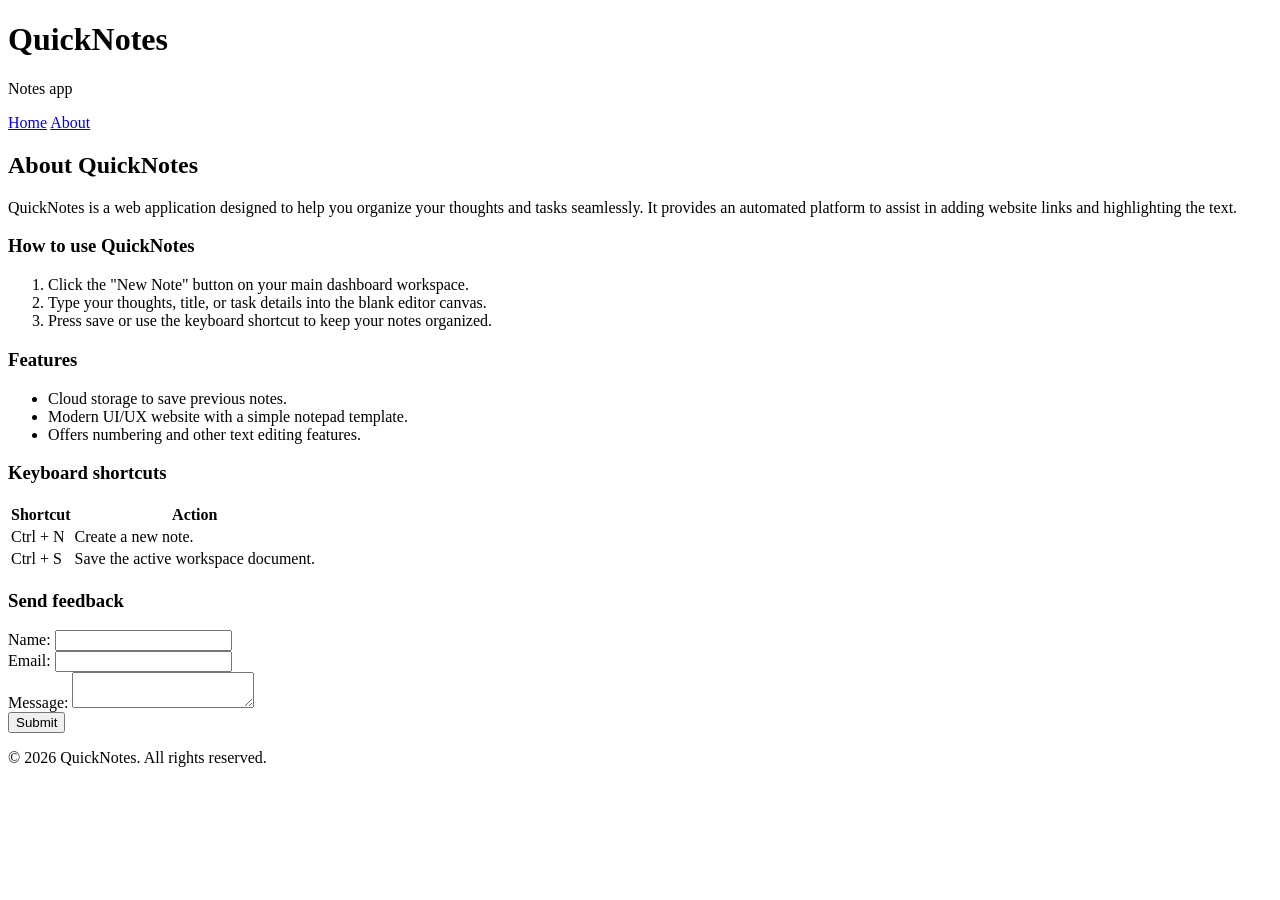
==== day1/about.html @ b31ea09d "Day 1 assignment." ====
<!DOCTYPE html>
<html lang="en">
<head>
    <meta charset="UTF-8">
    <meta name="viewport" content="width=device-width, initial-scale=1.0">
    <title>About QuickNotes</title>
</head>
<body>

    <header>
        <h1>QuickNotes</h1>
        <p>Notes app</p>
        
        <nav>
            <a href="index.html">Home</a>
            <a href="about.html">About</a>
        </nav>
    </header>

    <main>
        <h2>About QuickNotes</h2>
        <p>QuickNotes is a web application designed to help you organize your thoughts and tasks seamlessly. It provides an automated platform to assist in adding website links and highlighting the text.</p>

        <!-- How to Use Section (Ordered List) -->
        <section>
            <h3>How to use QuickNotes</h3>
            <ol>
                <li>Click the "New Note" button on your main dashboard workspace.</li>
                <li>Type your thoughts, title, or task details into the blank editor canvas.</li>
                <li>Press save or use the keyboard shortcut to keep your notes organized.</li>
            </ol>
        </section>

        <!-- Features Section (Unordered List) -->
        <section>
            <h3>Features</h3>
            <ul>
                <li>Cloud storage to save previous notes.</li>
                <li>Modern UI/UX website with a simple notepad template.</li>
                <li>Offers numbering and other text editing features.</li>
            </ul>
        </section>

        <!-- Keyboard Shortcuts Section (Table) -->
        <section>
            <h3>Keyboard shortcuts</h3>
            <table>
                <thead>
                    <tr>
                        <th>Shortcut</th>
                        <th>Action</th>
                    </tr>
                </thead>
                <tbody>
                    <tr>
                        <td>Ctrl + N</td>
                        <td>Create a new note.</td>
                    </tr>
                    <tr>
                        <td>Ctrl + S</td>
                        <td>Save the active workspace document.</td>
                    </tr>
                </tbody>
            </table>
        </section>

        <!-- Send Feedback Section (Form with Accessible Labels) -->
        <section>
            <h3>Send feedback</h3>
            <form action="#" method="POST">
                <div>
                    <label for="name">Name:</label>
                    <input type="text" id="name" name="user-name" required>
                </div>
                
                <div>
                    <label for="email">Email:</label>
                    <input type="email" id="email" name="user-email" required>
                </div>
                
                <div>
                    <label for="message">Message:</label>
                    <textarea id="message" name="user-message" required></textarea>
                </div>
                
                <button type="submit">Submit</button>
            </form>
        </section>
    </main>

    <footer>
        <p>&copy; 2026 QuickNotes. All rights reserved.</p>
    </footer>

</body>
</html>
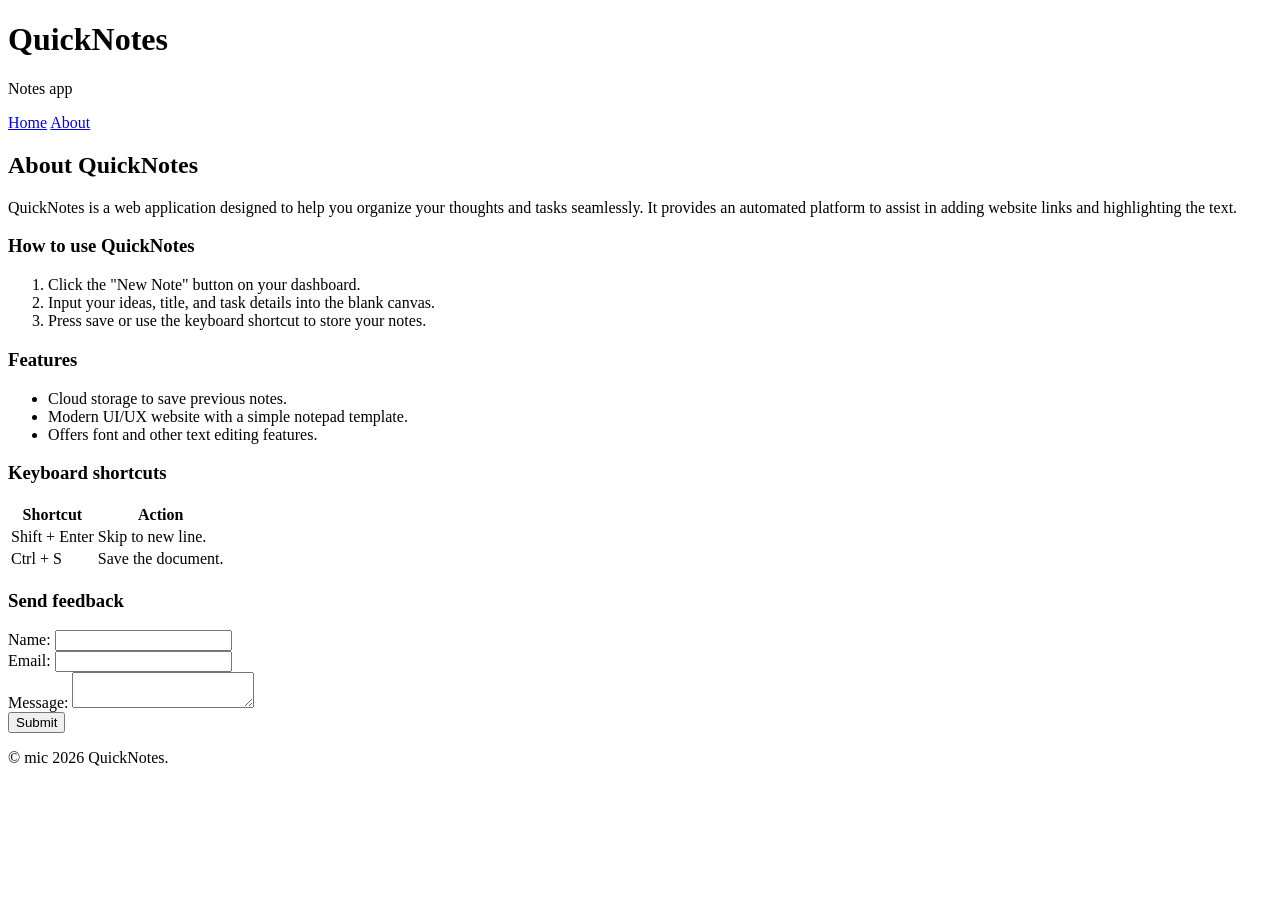
==== commit 6d62a63e: "Day 1 assignment." ====
--- a/day1/about.html
+++ b/day1/about.html
@@ -25,9 +25,9 @@
         <section>
             <h3>How to use QuickNotes</h3>
             <ol>
-                <li>Click the "New Note" button on your main dashboard workspace.</li>
-                <li>Type your thoughts, title, or task details into the blank editor canvas.</li>
-                <li>Press save or use the keyboard shortcut to keep your notes organized.</li>
+                <li>Click the "New Note" button on your dashboard.</li>
+                <li>Input your ideas, title, and task details into the blank canvas.</li>
+                <li>Press save or use the keyboard shortcut to store your notes.</li>
             </ol>
         </section>
 
@@ -37,7 +37,7 @@
             <ul>
                 <li>Cloud storage to save previous notes.</li>
                 <li>Modern UI/UX website with a simple notepad template.</li>
-                <li>Offers numbering and other text editing features.</li>
+                <li>Offers font and other text editing features.</li>
             </ul>
         </section>
 
@@ -53,12 +53,12 @@
                 </thead>
                 <tbody>
                     <tr>
-                        <td>Ctrl + N</td>
-                        <td>Create a new note.</td>
+                        <td>Shift + Enter </td>
+                        <td>Skip to new line.</td>
                     </tr>
                     <tr>
                         <td>Ctrl + S</td>
-                        <td>Save the active workspace document.</td>
+                        <td>Save the document.</td>
                     </tr>
                 </tbody>
             </table>
@@ -89,7 +89,7 @@
     </main>
 
     <footer>
-        <p>&copy; 2026 QuickNotes. All rights reserved.</p>
+        <p>&copy; mic 2026 QuickNotes.</p>
     </footer>
 
 </body>
